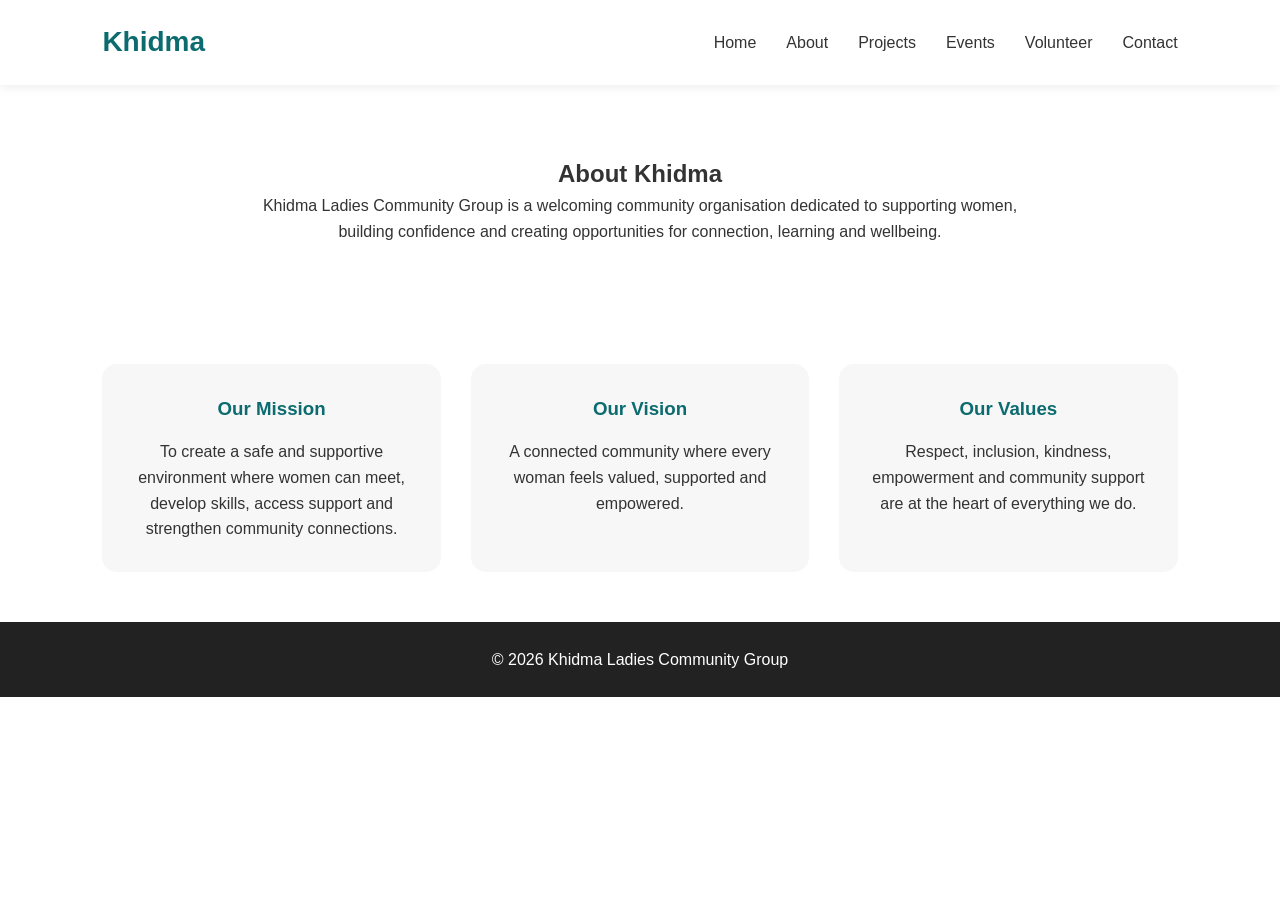
==== pages/about.html @ 26ff8d69 "added about page" ====
<!DOCTYPE html>
<html lang="en">

<head>

<meta charset="UTF-8">
<meta name="viewport" content="width=device-width, initial-scale=1.0">

<title>About Us | Khidma Ladies Community Group</title>

<link rel="stylesheet" href="../css/style.css">

</head>


<body>


<header>

<nav class="navbar">

<div class="logo">
Khidma
</div>


<ul class="nav-links">

<li><a href="../index.html">Home</a></li>
<li><a href="about.html">About</a></li>
<li><a href="projects.html">Projects</a></li>
<li><a href="events.html">Events</a></li>
<li><a href="volunteer.html">Volunteer</a></li>
<li><a href="contact.html">Contact</a></li>

</ul>

</nav>

</header>



<section class="welcome">


<h1>About Khidma</h1>


<p>

Khidma Ladies Community Group is a welcoming community organisation
dedicated to supporting women, building confidence and creating
opportunities for connection, learning and wellbeing.

</p>


</section>




<section class="cards">


<div class="card">

<h3>Our Mission</h3>

<p>

To create a safe and supportive environment where women can meet,
develop skills, access support and strengthen community connections.

</p>

</div>



<div class="card">

<h3>Our Vision</h3>

<p>

A connected community where every woman feels valued, supported
and empowered.

</p>

</div>



<div class="card">

<h3>Our Values</h3>

<p>

Respect, inclusion, kindness, empowerment and community support
are at the heart of everything we do.

</p>

</div>


</section>



<footer>

<p>
© 2026 Khidma Ladies Community Group
</p>

</footer>


</body>

</html>
---- css/style.css ----
* {
    margin: 0;
    padding: 0;
    box-sizing: border-box;
}


body {
    font-family: 'Poppins', sans-serif;
    line-height: 1.6;
    color: #333;
    background: #ffffff;
}


/* Navigation */

header {
    background: white;
    box-shadow: 0 2px 10px rgba(0,0,0,0.08);
    position: sticky;
    top: 0;
    z-index: 1000;
}


.navbar {
    display: flex;
    justify-content: space-between;
    align-items: center;
    padding: 20px 8%;
}


.logo {
    font-size: 28px;
    font-weight: 700;
    color: #0b6b6f;
}


.nav-links {
    list-style: none;
    display: flex;
    gap: 30px;
}


.nav-links a {
    text-decoration: none;
    color: #333;
    font-weight: 500;
}


.nav-links a:hover {
    color: #0b6b6f;
}


/* Hero Section */

.hero {

    min-height: 85vh;
    display: flex;
    align-items: center;
    padding: 0 8%;

    background:
    linear-gradient(
        rgba(0,0,0,0.45),
        rgba(0,0,0,0.45)
    ),
    url("../images/community.jpg");

    background-size: cover;
    background-position: center;

}


.hero-content {

    max-width: 650px;
    color: white;

}


.hero h1 {

    font-size: 52px;
    margin-bottom: 20px;

}


.hero p {

    font-size: 18px;
    margin-bottom: 30px;

}


.btn {

    display: inline-block;
    background: #d4a017;
    color: white;
    padding: 14px 30px;
    border-radius: 30px;
    text-decoration: none;
    font-weight: 600;

}


.btn:hover {

    opacity: 0.85;

}


/* Welcome Section */

.welcome {

    padding: 70px 10%;
    text-align: center;

}


.welcome h2 {

    font-size: 36px;
    color: #0b6b6f;
    margin-bottom: 20px;

}


.welcome p {

    max-width: 800px;
    margin: auto;

}


/* Cards */

.cards {

    display: flex;
    gap: 30px;
    padding: 50px 8%;

}


.card {

    flex: 1;
    padding: 30px;
    background: #f7f7f7;
    border-radius: 15px;
    text-align: center;

}


.card h3 {

    color: #0b6b6f;
    margin-bottom: 15px;

}


/* Call To Action */

.call-to-action {

    background: #0b6b6f;
    color: white;
    padding: 70px 10%;
    text-align: center;

}


.call-to-action h2 {

    margin-bottom: 20px;

}


.call-to-action .btn {

    margin-top: 20px;

}


/* Footer */

footer {

    text-align: center;
    padding: 25px;
    background: #222;
    color: white;

}


/* Mobile */

@media(max-width:768px){

    .nav-links{
        display:none;
    }


    .hero h1{
        font-size:36px;
    }


    .cards{
        flex-direction:column;
    }

}
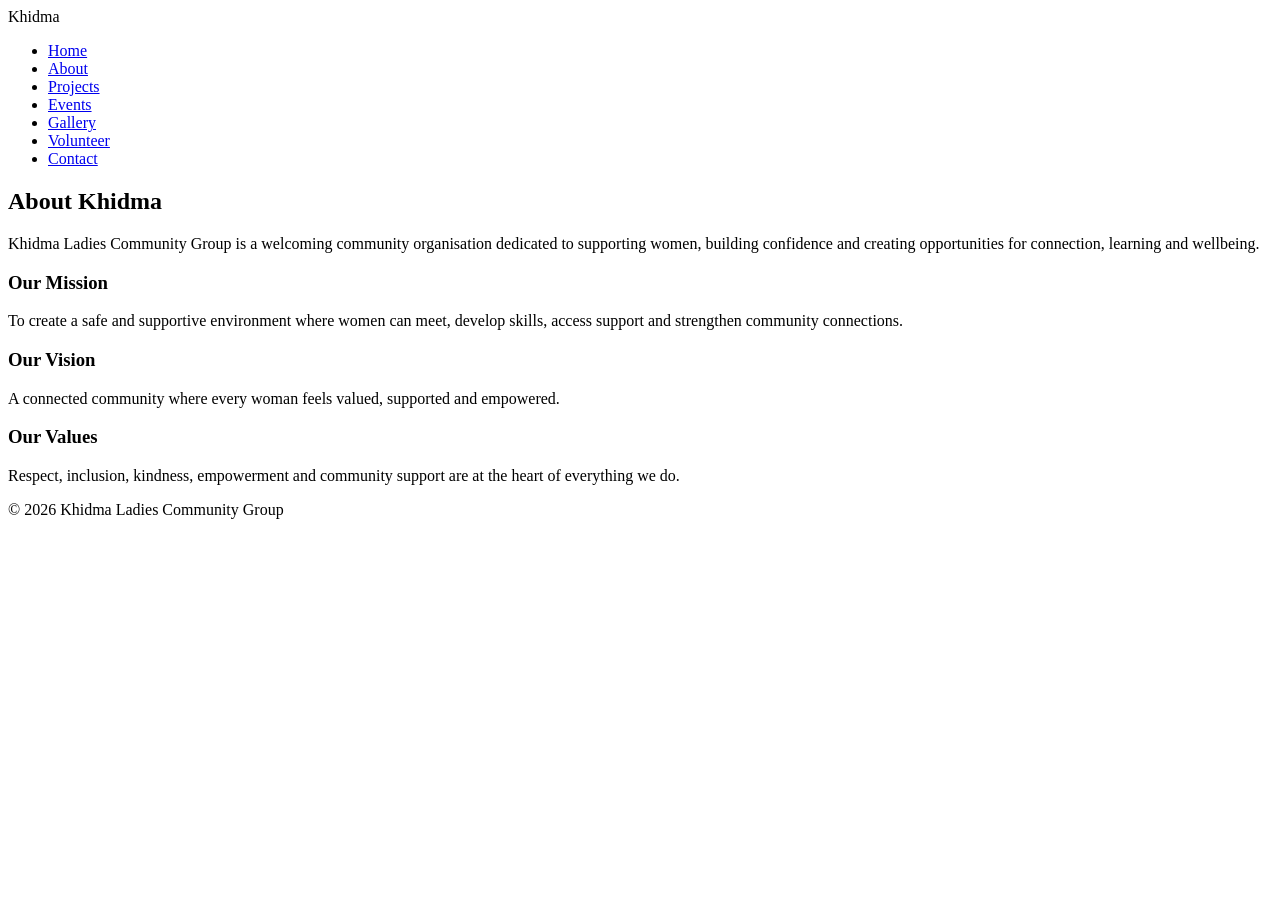
==== commit 68963ad0: "update about page navigation" ====
--- a/pages/about.html
+++ b/pages/about.html
@@ -31,6 +31,7 @@
 <li><a href="about.html">About</a></li>
 <li><a href="projects.html">Projects</a></li>
 <li><a href="events.html">Events</a></li>
+<li><a href="gallery.html">Gallery</a></li>
 <li><a href="volunteer.html">Volunteer</a></li>
 <li><a href="contact.html">Contact</a></li>
 
@@ -42,10 +43,13 @@
 
 
 
+
 <section class="welcome">
 
 
-<h1>About Khidma</h1>
+<h1>
+About Khidma
+</h1>
 
 
 <p>
@@ -62,12 +66,15 @@
 
 
 
+
 <section class="cards">
 
 
 <div class="card">
 
-<h3>Our Mission</h3>
+<h3>
+Our Mission
+</h3>
 
 <p>
 
@@ -80,9 +87,12 @@
 
 
 
+
 <div class="card">
 
-<h3>Our Vision</h3>
+<h3>
+Our Vision
+</h3>
 
 <p>
 
@@ -95,9 +105,12 @@
 
 
 
+
 <div class="card">
 
-<h3>Our Values</h3>
+<h3>
+Our Values
+</h3>
 
 <p>
 
@@ -113,6 +126,8 @@
 
 
 
+
+
 <footer>
 
 <p>
--- a/css/style.css
+++ b/css/style.css
@@ -1,240 +1,36 @@
-* {
-    margin: 0;
-    padding: 0;
-    box-sizing: border-box;
-}
+/* Gallery */
 
+.gallery {
 
-body {
-    font-family: 'Poppins', sans-serif;
-    line-height: 1.6;
-    color: #333;
-    background: #ffffff;
-}
-
-
-/* Navigation */
-
-header {
-    background: white;
-    box-shadow: 0 2px 10px rgba(0,0,0,0.08);
-    position: sticky;
-    top: 0;
-    z-index: 1000;
-}
-
-
-.navbar {
-    display: flex;
-    justify-content: space-between;
-    align-items: center;
-    padding: 20px 8%;
-}
-
-
-.logo {
-    font-size: 28px;
-    font-weight: 700;
-    color: #0b6b6f;
-}
-
-
-.nav-links {
-    list-style: none;
-    display: flex;
-    gap: 30px;
-}
-
-
-.nav-links a {
-    text-decoration: none;
-    color: #333;
-    font-weight: 500;
-}
-
-
-.nav-links a:hover {
-    color: #0b6b6f;
-}
-
-
-/* Hero Section */
-
-.hero {
-
-    min-height: 85vh;
-    display: flex;
-    align-items: center;
-    padding: 0 8%;
-
-    background:
-    linear-gradient(
-        rgba(0,0,0,0.45),
-        rgba(0,0,0,0.45)
-    ),
-    url("../images/community.jpg");
-
-    background-size: cover;
-    background-position: center;
+    display:grid;
+    grid-template-columns:repeat(auto-fit,minmax(250px,1fr));
+    gap:25px;
+    padding:60px 8%;
 
 }
 
 
-.hero-content {
+.gallery-item {
 
-    max-width: 650px;
-    color: white;
+    overflow:hidden;
+    border-radius:20px;
+    box-shadow:0 10px 25px rgba(106,27,154,0.15);
 
 }
 
 
-.hero h1 {
+.gallery-item img {
 
-    font-size: 52px;
-    margin-bottom: 20px;
+    width:100%;
+    height:280px;
+    object-fit:cover;
+    transition:0.4s;
 
 }
 
 
-.hero p {
+.gallery-item img:hover {
 
-    font-size: 18px;
-    margin-bottom: 30px;
+    transform:scale(1.08);
 
 }
-
-
-.btn {
-
-    display: inline-block;
-    background: #d4a017;
-    color: white;
-    padding: 14px 30px;
-    border-radius: 30px;
-    text-decoration: none;
-    font-weight: 600;
-
-}
-
-
-.btn:hover {
-
-    opacity: 0.85;
-
-}
-
-
-/* Welcome Section */
-
-.welcome {
-
-    padding: 70px 10%;
-    text-align: center;
-
-}
-
-
-.welcome h2 {
-
-    font-size: 36px;
-    color: #0b6b6f;
-    margin-bottom: 20px;
-
-}
-
-
-.welcome p {
-
-    max-width: 800px;
-    margin: auto;
-
-}
-
-
-/* Cards */
-
-.cards {
-
-    display: flex;
-    gap: 30px;
-    padding: 50px 8%;
-
-}
-
-
-.card {
-
-    flex: 1;
-    padding: 30px;
-    background: #f7f7f7;
-    border-radius: 15px;
-    text-align: center;
-
-}
-
-
-.card h3 {
-
-    color: #0b6b6f;
-    margin-bottom: 15px;
-
-}
-
-
-/* Call To Action */
-
-.call-to-action {
-
-    background: #0b6b6f;
-    color: white;
-    padding: 70px 10%;
-    text-align: center;
-
-}
-
-
-.call-to-action h2 {
-
-    margin-bottom: 20px;
-
-}
-
-
-.call-to-action .btn {
-
-    margin-top: 20px;
-
-}
-
-
-/* Footer */
-
-footer {
-
-    text-align: center;
-    padding: 25px;
-    background: #222;
-    color: white;
-
-}
-
-
-/* Mobile */
-
-@media(max-width:768px){
-
-    .nav-links{
-        display:none;
-    }
-
-
-    .hero h1{
-        font-size:36px;
-    }
-
-
-    .cards{
-        flex-direction:column;
-    }
-
-}
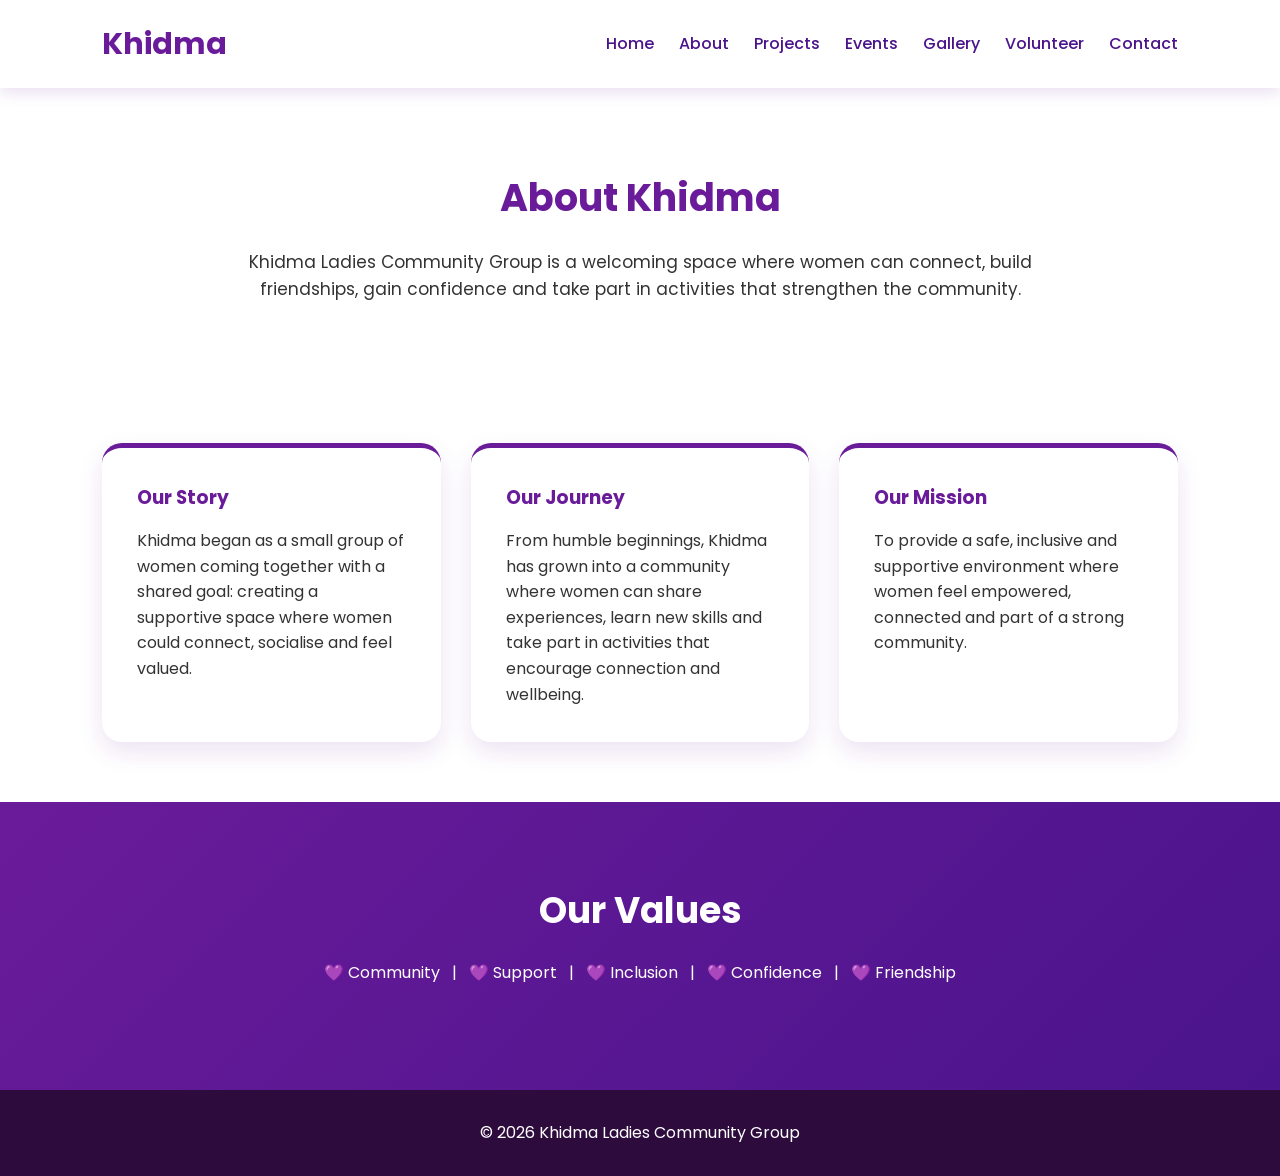
==== commit 130c9a5d: "Update about page with khidma story" ====
--- a/pages/about.html
+++ b/pages/about.html
@@ -9,6 +9,11 @@
 <title>About Us | Khidma Ladies Community Group</title>
 
 <link rel="stylesheet" href="../css/style.css">
+
+<link rel="preconnect" href="https://fonts.googleapis.com">
+<link rel="preconnect" href="https://fonts.gstatic.com" crossorigin>
+
+<link href="https://fonts.googleapis.com/css2?family=Poppins:wght@300;400;500;600;700&display=swap" rel="stylesheet">
 
 </head>
 
@@ -46,7 +51,6 @@
 
 <section class="welcome">
 
-
 <h1>
 About Khidma
 </h1>
@@ -54,9 +58,9 @@
 
 <p>
 
-Khidma Ladies Community Group is a welcoming community organisation
-dedicated to supporting women, building confidence and creating
-opportunities for connection, learning and wellbeing.
+Khidma Ladies Community Group is a welcoming space where women
+can connect, build friendships, gain confidence and take part in
+activities that strengthen the community.
 
 </p>
 
@@ -73,13 +77,14 @@
 <div class="card">
 
 <h3>
-Our Mission
+Our Story
 </h3>
 
 <p>
 
-To create a safe and supportive environment where women can meet,
-develop skills, access support and strengthen community connections.
+Khidma began as a small group of women coming together with a shared
+goal: creating a supportive space where women could connect,
+socialise and feel valued.
 
 </p>
 
@@ -91,13 +96,14 @@
 <div class="card">
 
 <h3>
-Our Vision
+Our Journey
 </h3>
 
 <p>
 
-A connected community where every woman feels valued, supported
-and empowered.
+From humble beginnings, Khidma has grown into a community where women
+can share experiences, learn new skills and take part in activities
+that encourage connection and wellbeing.
 
 </p>
 
@@ -109,17 +115,42 @@
 <div class="card">
 
 <h3>
-Our Values
+Our Mission
 </h3>
 
 <p>
 
-Respect, inclusion, kindness, empowerment and community support
-are at the heart of everything we do.
+To provide a safe, inclusive and supportive environment where women
+feel empowered, connected and part of a strong community.
 
 </p>
 
 </div>
+
+
+</section>
+
+
+
+
+
+<section class="call-to-action">
+
+
+<h2>
+Our Values
+</h2>
+
+
+<p>
+
+💜 Community &nbsp; | &nbsp;
+💜 Support &nbsp; | &nbsp;
+💜 Inclusion &nbsp; | &nbsp;
+💜 Confidence &nbsp; | &nbsp;
+💜 Friendship
+
+</p>
 
 
 </section>
@@ -137,6 +168,7 @@
 </footer>
 
 
+
 </body>
 
 </html>
--- a/css/style.css
+++ b/css/style.css
@@ -1,36 +1,304 @@
-/* Gallery */
-
-.gallery {
-
-    display:grid;
-    grid-template-columns:repeat(auto-fit,minmax(250px,1fr));
-    gap:25px;
-    padding:60px 8%;
-
-}
-
-
-.gallery-item {
-
-    overflow:hidden;
-    border-radius:20px;
-    box-shadow:0 10px 25px rgba(106,27,154,0.15);
-
-}
-
-
-.gallery-item img {
-
-    width:100%;
-    height:280px;
-    object-fit:cover;
-    transition:0.4s;
-
-}
-
-
-.gallery-item img:hover {
-
-    transform:scale(1.08);
-
-}
+* {
+    margin: 0;
+    padding: 0;
+    box-sizing: border-box;
+}
+
+
+body {
+    font-family: 'Poppins', sans-serif;
+    line-height: 1.6;
+    color: #333;
+    background: #ffffff;
+}
+
+
+/* Navigation */
+
+header {
+    background: white;
+    box-shadow: 0 4px 15px rgba(106, 27, 154, 0.15);
+    position: sticky;
+    top: 0;
+    z-index: 1000;
+}
+
+
+.navbar {
+    display: flex;
+    justify-content: space-between;
+    align-items: center;
+    padding: 20px 8%;
+}
+
+
+.logo {
+    font-size: 30px;
+    font-weight: 700;
+    color: #6A1B9A;
+}
+
+
+.nav-links {
+    list-style: none;
+    display: flex;
+    gap: 25px;
+}
+
+
+.nav-links a {
+    text-decoration: none;
+    color: #4A148C;
+    font-weight: 500;
+    transition: 0.3s;
+}
+
+
+.nav-links a:hover {
+    color: #D4A017;
+}
+
+
+
+/* Hero Section */
+
+.hero {
+
+    min-height: 85vh;
+    display: flex;
+    align-items: center;
+    padding: 0 8%;
+
+    background:
+    linear-gradient(
+        rgba(74,20,140,0.75),
+        rgba(106,27,154,0.75)
+    ),
+    url("../images/community.jpg");
+
+    background-size: cover;
+    background-position: center;
+
+}
+
+
+.hero-content {
+
+    max-width: 700px;
+    color: white;
+
+}
+
+
+.hero h1 {
+
+    font-size: 55px;
+    line-height: 1.2;
+    margin-bottom: 20px;
+
+}
+
+
+.hero p {
+
+    font-size: 18px;
+    margin-bottom: 30px;
+
+}
+
+
+
+/* Buttons */
+
+.btn {
+
+    display: inline-block;
+    background: #D4A017;
+    color: white;
+    padding: 14px 35px;
+    border-radius: 50px;
+    text-decoration: none;
+    font-weight: 600;
+    transition: 0.3s;
+
+}
+
+
+.btn:hover {
+
+    transform: translateY(-3px);
+    background: #b8860b;
+
+}
+
+
+
+/* Welcome Section */
+
+.welcome {
+
+    padding: 80px 10%;
+    text-align: center;
+
+}
+
+
+.welcome h1,
+.welcome h2 {
+
+    color: #6A1B9A;
+    font-size: 38px;
+    margin-bottom: 20px;
+
+}
+
+
+.welcome p {
+
+    max-width: 850px;
+    margin: auto;
+    font-size: 17px;
+
+}
+
+
+
+/* Cards */
+
+.cards {
+
+    display: grid;
+    grid-template-columns: repeat(auto-fit, minmax(260px, 1fr));
+    gap: 30px;
+    padding: 60px 8%;
+
+}
+
+
+.card {
+
+    background: #ffffff;
+    padding: 35px;
+    border-radius: 20px;
+
+    border-top: 5px solid #6A1B9A;
+
+    box-shadow:
+    0 10px 25px rgba(106,27,154,0.12);
+
+    transition: 0.3s;
+
+}
+
+
+.card:hover {
+
+    transform: translateY(-8px);
+
+}
+
+
+.card h3 {
+
+    color: #6A1B9A;
+    margin-bottom: 15px;
+
+}
+
+
+
+/* Gallery Preview */
+
+.gallery-preview {
+
+    text-align: center;
+    padding: 80px 10%;
+
+    background: #EDE7F6;
+
+}
+
+
+.gallery-preview h2 {
+
+    color: #6A1B9A;
+    font-size: 36px;
+    margin-bottom: 15px;
+
+}
+
+
+.gallery-preview p {
+
+    margin-bottom: 25px;
+
+}
+
+
+
+/* Call To Action */
+
+.call-to-action {
+
+    background:
+    linear-gradient(
+    135deg,
+    #6A1B9A,
+    #4A148C
+    );
+
+    color:white;
+    padding:80px 10%;
+    text-align:center;
+
+}
+
+
+.call-to-action h2 {
+
+    font-size:36px;
+    margin-bottom:20px;
+
+}
+
+
+.call-to-action p {
+
+    margin-bottom:25px;
+
+}
+
+
+
+/* Footer */
+
+footer {
+
+    background:#2d0b3d;
+    color:white;
+    text-align:center;
+    padding:30px;
+
+}
+
+
+
+/* Mobile */
+
+@media(max-width:768px){
+
+    .nav-links {
+        display:none;
+    }
+
+
+    .hero h1 {
+        font-size:38px;
+    }
+
+
+    .cards {
+        grid-template-columns:1fr;
+    }
+
+}
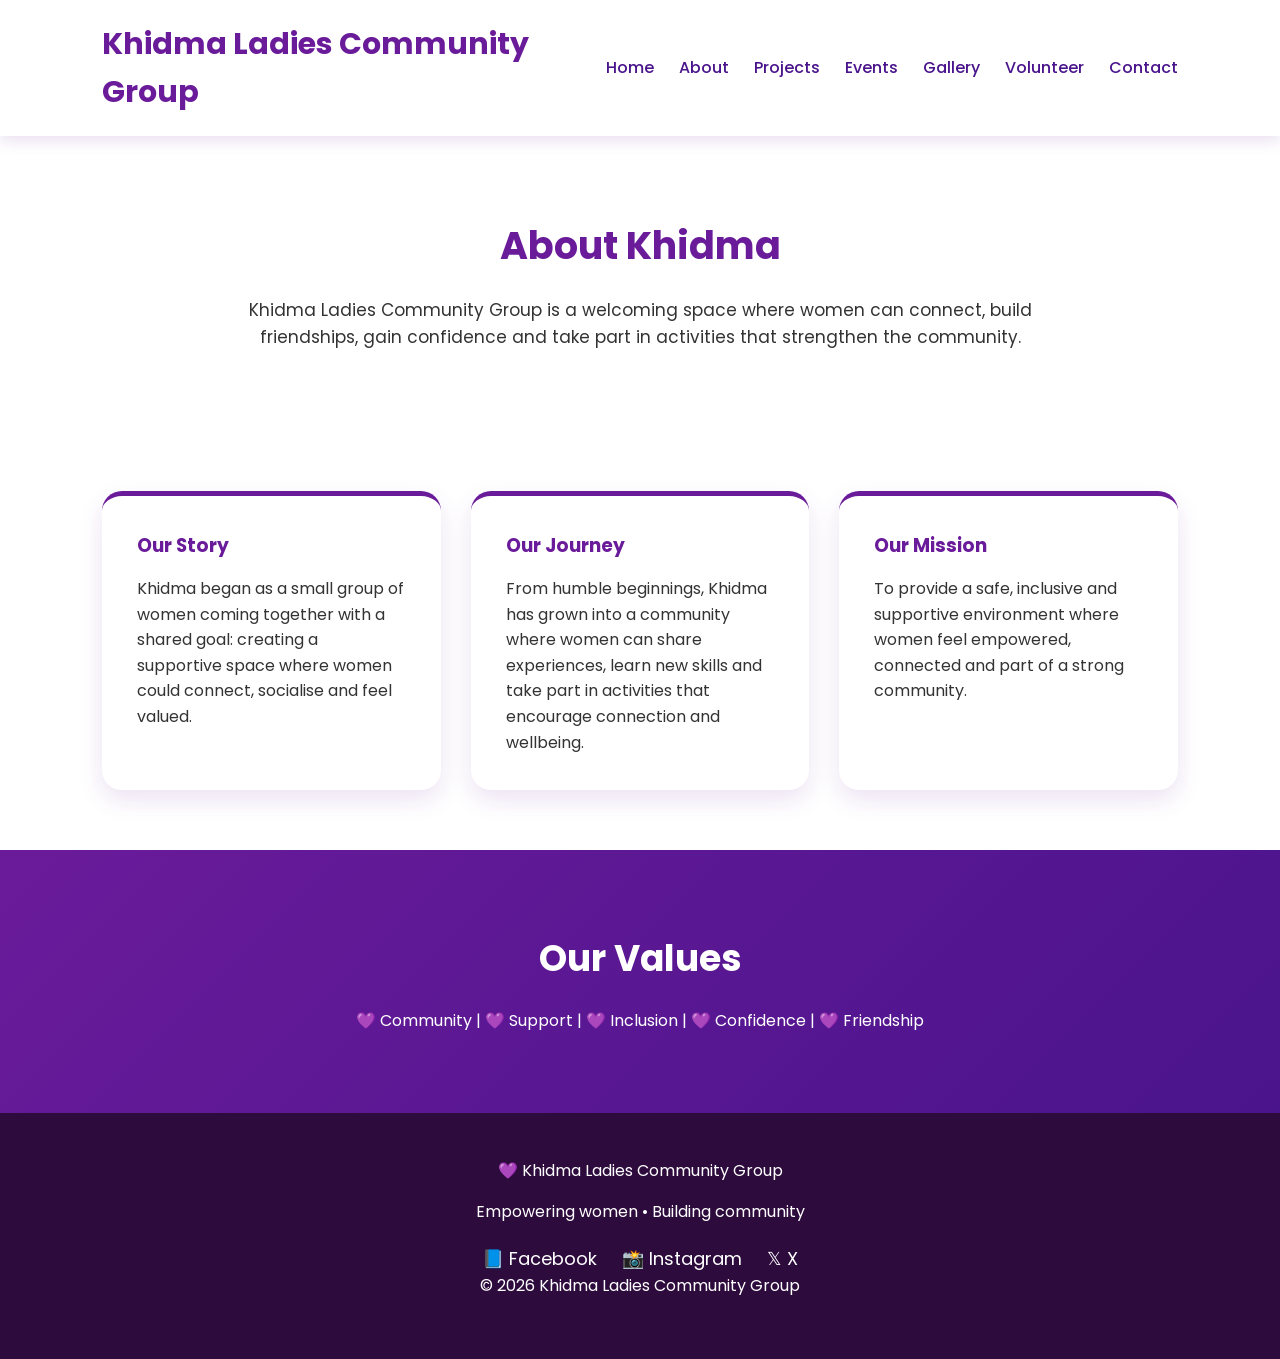
==== commit c430ea21: "added social media footer to about page" ====
--- a/pages/about.html
+++ b/pages/about.html
@@ -26,7 +26,7 @@
 <nav class="navbar">
 
 <div class="logo">
-Khidma
+Khidma Ladies Community Group
 </div>
 
 
@@ -49,6 +49,7 @@
 
 
 
+
 <section class="welcome">
 
 <h1>
@@ -64,7 +65,6 @@
 
 </p>
 
-
 </section>
 
 
@@ -144,11 +144,7 @@
 
 <p>
 
-💜 Community &nbsp; | &nbsp;
-💜 Support &nbsp; | &nbsp;
-💜 Inclusion &nbsp; | &nbsp;
-💜 Confidence &nbsp; | &nbsp;
-💜 Friendship
+💜 Community | 💜 Support | 💜 Inclusion | 💜 Confidence | 💜 Friendship
 
 </p>
 
@@ -162,13 +158,48 @@
 <footer>
 
 <p>
+💜 Khidma Ladies Community Group
+</p>
+
+
+<p>
+Empowering women • Building community
+</p>
+
+
+
+<div class="footer-social">
+
+
+<a href="https://www.facebook.com/p/Khidma-Ladies-Community-Group-100086291350616/" target="_blank">
+📘 Facebook
+</a>
+
+
+
+<a href="https://www.instagram.com/khidmaladiescommunity/" target="_blank">
+📸 Instagram
+</a>
+
+
+
+<a href="https://x.com/KhidmaGroup" target="_blank">
+𝕏 X
+</a>
+
+
+</div>
+
+
+
+<p>
 © 2026 Khidma Ladies Community Group
 </p>
 
+
 </footer>
 
 
-
 </body>
 
 </html>
--- a/css/style.css
+++ b/css/style.css
@@ -11,6 +11,7 @@
     color: #333;
     background: #ffffff;
 }
+
 
 
 /* Navigation */
@@ -60,7 +61,7 @@
 
 
 
-/* Hero Section */
+/* Hero */
 
 .hero {
 
@@ -133,7 +134,7 @@
 
 
 
-/* Welcome Section */
+/* Welcome */
 
 .welcome {
 
@@ -207,30 +208,61 @@
 
 
 
+/* Gallery */
+
+.gallery {
+
+    display:grid;
+    grid-template-columns:repeat(auto-fit,minmax(250px,1fr));
+    gap:25px;
+    padding:60px 8%;
+
+}
+
+
+.gallery-item {
+
+    overflow:hidden;
+    border-radius:20px;
+    box-shadow:0 10px 25px rgba(106,27,154,0.15);
+
+}
+
+
+.gallery-item img {
+
+    width:100%;
+    height:280px;
+    object-fit:cover;
+    transition:0.4s;
+
+}
+
+
+.gallery-item img:hover {
+
+    transform:scale(1.08);
+
+}
+
+
+
 /* Gallery Preview */
 
 .gallery-preview {
 
-    text-align: center;
-    padding: 80px 10%;
-
-    background: #EDE7F6;
+    text-align:center;
+    padding:80px 10%;
+    background:#EDE7F6;
 
 }
 
 
 .gallery-preview h2 {
 
-    color: #6A1B9A;
-    font-size: 36px;
-    margin-bottom: 15px;
-
-}
-
-
-.gallery-preview p {
-
-    margin-bottom: 25px;
+    color:#6A1B9A;
+    font-size:36px;
+    margin-bottom:15px;
 
 }
 
@@ -262,22 +294,47 @@
 }
 
 
-.call-to-action p {
-
-    margin-bottom:25px;
-
-}
-
-
-
-/* Footer */
+
+/* New Footer */
 
 footer {
 
     background:#2d0b3d;
     color:white;
     text-align:center;
-    padding:30px;
+    padding:45px 10%;
+
+}
+
+
+footer p {
+
+    margin-bottom:15px;
+
+}
+
+
+.footer-social {
+
+    margin-top:20px;
+
+}
+
+
+.footer-social a {
+
+    color:white;
+    text-decoration:none;
+    margin:0 10px;
+    font-size:18px;
+    transition:0.3s;
+
+}
+
+
+.footer-social a:hover {
+
+    color:#D4A017;
 
 }
 
